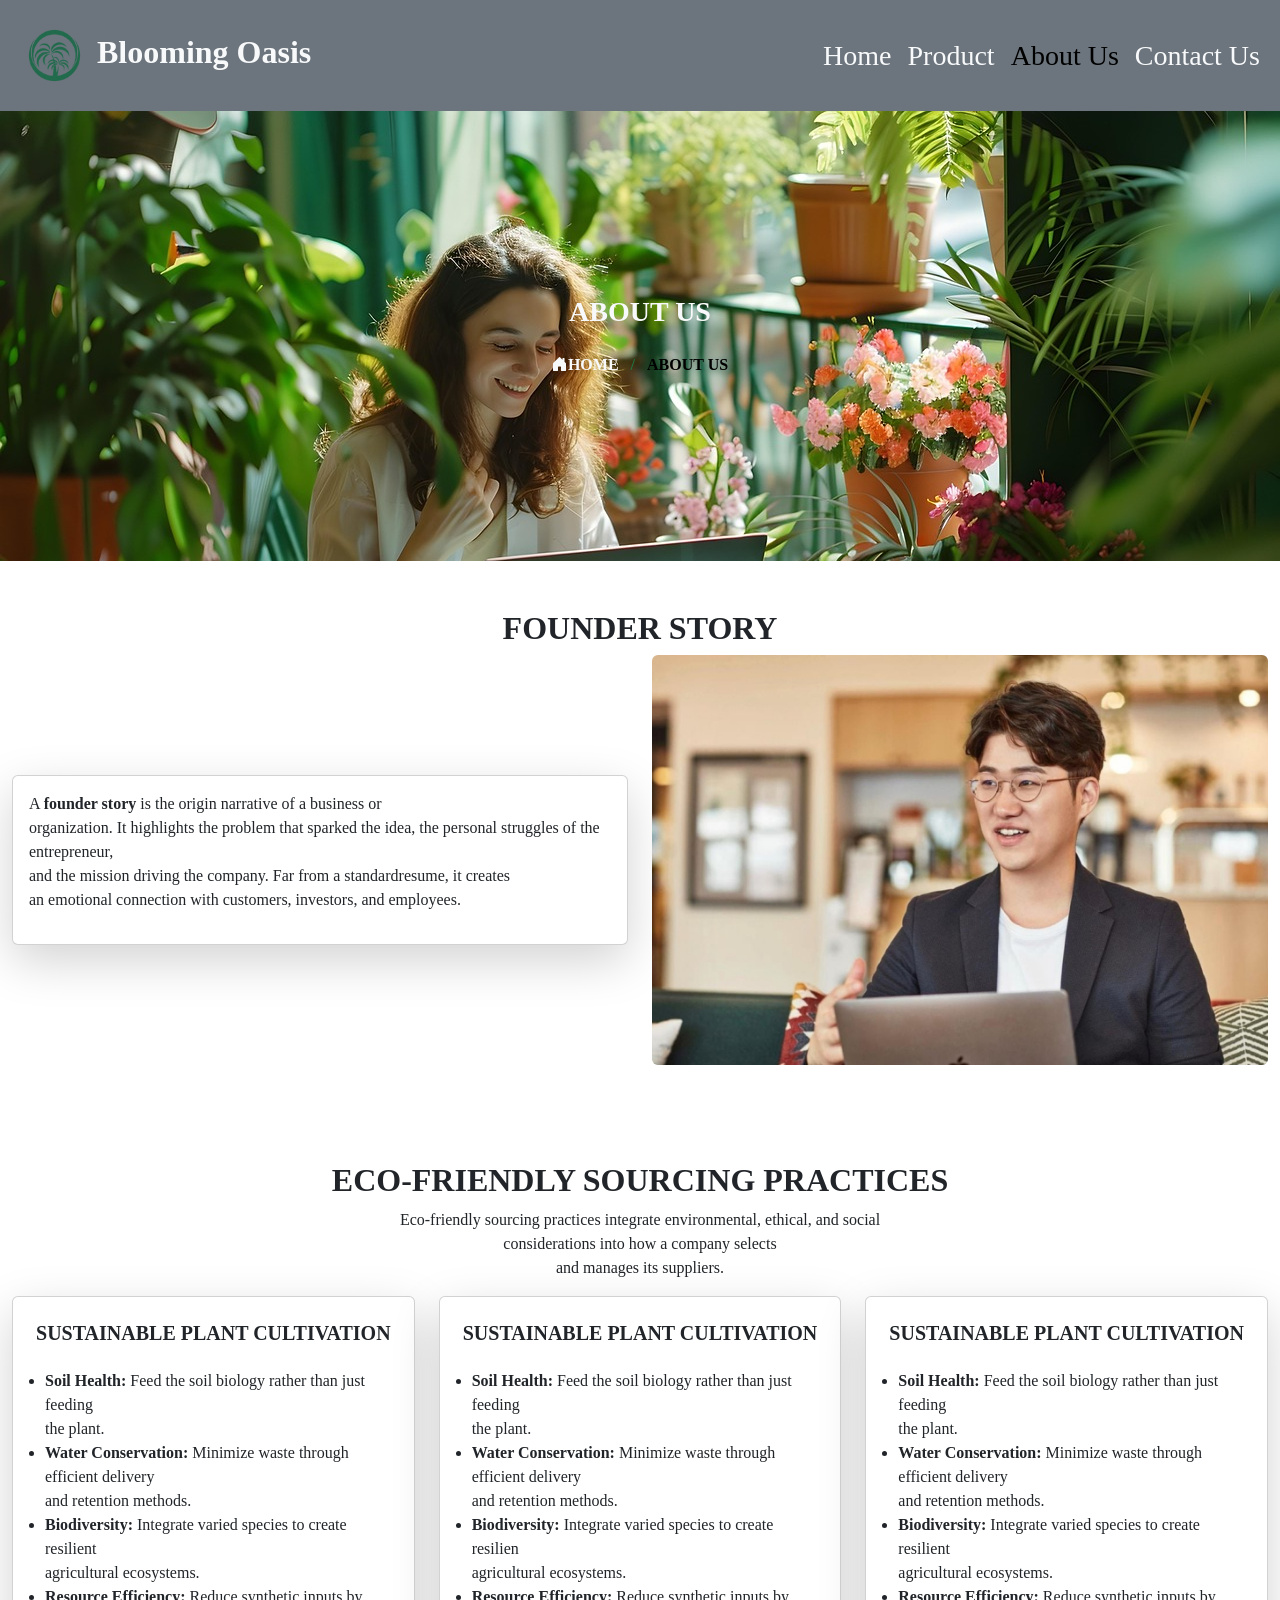
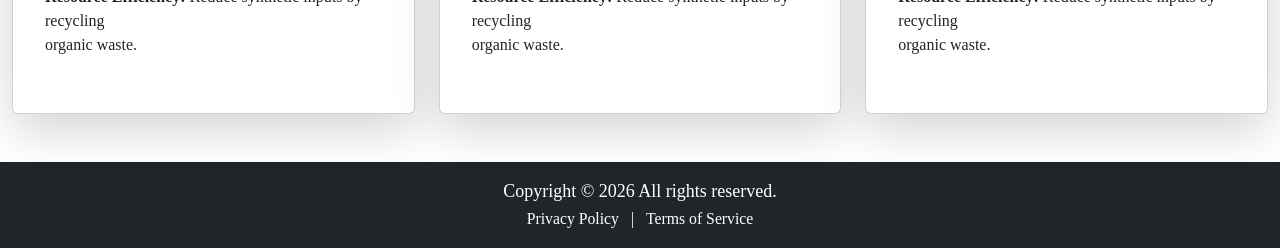
==== about_us.html @ 0d9bfa94 "first commit" ====
<!DOCTYPE html>
<html lang="en">

<head>
  <meta charset="UTF-8">
  <meta name="viewport" content="width=device-width, initial-scale=1.0">
  <title>Blooming Oasis</title>

  <!-- favicon link here -->
  <link rel="shortcut icon" href="./Assets/img/pavanprasad_ind-sunflower-7299411_640.jpg" type="image/x-icon">

  <!-- bootstrap icon link here -->
  <link rel="stylesheet" href="https://cdn.jsdelivr.net/npm/bootstrap-icons@1.13.1/font/bootstrap-icons.min.css">

  <!-- bootstrap link here -->
  <link href="https://cdn.jsdelivr.net/npm/bootstrap@5.3.8/dist/css/bootstrap.min.css" rel="stylesheet"
    integrity="sha384-sRIl4kxILFvY47J16cr9ZwB07vP4J8+LH7qKQnuqkuIAvNWLzeN8tE5YBujZqJLB" crossorigin="anonymous">

  <!-- customs css link here -->
  <link rel="stylesheet" href="./assets/css/style.css">
</head>

<body>
  <!-- header section here -->
  <section id="navbar_section" class="sticky-md-top">
    <nav class="navbar navbar-expand-lg bg-secondary text-light">
      <div class="container-fluid">
        <a class="navbar-brand fw-bold fs-2 text-light" href="#"><img src="./assets/img/logo.png" alt=""
            class="img-fluid" style="width: 85px; height: 85px;">Blooming
          Oasis</a>
        <button class="navbar-toggler" type="button" data-bs-toggle="collapse" data-bs-target="#navbarNav"
          aria-controls="navbarNav" aria-expanded="false" aria-label="Toggle navigation">
          <span class="navbar-toggler-icon"></span>
        </button>
        <div class="collapse navbar-collapse" id="navbarNav">
          <ul class="navbar-nav ms-auto">
            <li class="nav-item">
              <a class="nav-link fs-3 text-light" href="index.html">Home</a>
            </li>
            <li class="nav-item">
              <a class="nav-link fs-3 text-light" href="product.html">Product</a>
            </li>
            <li class="nav-item">
              <a class="nav-link active fs-3 text-light" aria-current=" page" href="about_us.html">About Us</a>
            </li>
            <li class="nav-item">
              <a class="nav-link fs-3 text-light" href="contact_us.html">Contact Us</a>
            </li>
          </ul>
        </div>
      </div>
    </nav>
  </section>

  <!-- breadcrumbs section here -->
  <section id="breadcrumb_section">
    <div class="container-fluid">
      <div class="row">
        <div class="breadcrubs-caption text-center">
          <h1 class="text-uppercase text-light fs-3 fw-bold">About Us</h1>
          <div class="breadcrumbs-caption-btn pt-3">
            <a href="" class="text-uppercase text-decoration-none text-light fw-bold"><i
                class="bi bi-house-door-fill"></i>home</a>
            <span class="mx-2 text-success">/</span>
            <a href="" class="text-uppercase text-decoration-none fw-bold text-black">About us</a>
          </div>
        </div>
      </div>
    </div>
  </section>

  <!-- founder story here -->
  <section id="founder_section" class="py-5">
    <div class="container-fluid">
      <h2 class="text-uppercase fw-bold text-center">Founder story</h2>
      <div class="row align-items-center justify-content-center">
        <div class="col-md-6">
          <div class="card card-zoom overflow-hidden shadow-lg">
            <p class="card-body text-break">A <strong>founder story</strong> is the origin narrative of a business or
              organization. It highlights the problem that sparked the idea, the personal struggles of the entrepreneur,
              and the mission driving the company. Far from a standardresume, it creates
              an emotional connection with customers, investors, and employees.</p>
          </div>
        </div>

        <div class="col-md-6">
          <div class="card-img overflow-hidden">
            <img src="./assets/img/ked202408220019.700x.0.jpg" alt="" class="img-fluid zoom-img rounded">
          </div>
        </div>
      </div>
    </div>
  </section>

  <!-- eco friendly ssection -->
  <section id="eco_section" class="py-5">
    <div class="container-fluid">
      <div class="content text-center">
        <h2 class="text-uppercase fw-bold">Eco-Friendly Sourcing Practices</h2>
        <p class="text-break">Eco-friendly sourcing practices integrate environmental, ethical, and social
          considerations into how a company selects
          and manages its suppliers.</p>
      </div>

      <div class="row">
        <div class="col-md-4">
          <div class="card h-100 shadow-lg py-4">
            <h5 class="card-title text-uppercase text-center fw-bold">Sustainable plant cultivation</h5>
            <ul class="card-body">
              <li class="text-break mx-3"><strong>Soil Health:</strong> Feed the soil biology rather than just feeding
                the plant.</li>
              <li class="text-break mx-3"><strong>Water Conservation:</strong> Minimize waste through efficient delivery
                and retention methods.</li>
              <li class="text-break mx-3"><strong>Biodiversity:</strong> Integrate varied species to create resilient
                agricultural ecosystems.</li>
              <li class="text-break mx-3"><strong>Resource Efficiency:</strong> Reduce synthetic inputs by recycling
                organic waste.</li>
            </ul>
          </div>
        </div>

        <div class="col-md-4">
          <div class="card h-100 shadow-lg py-4">
            <h5 class="card-title text-uppercase text-center fw-bold">Sustainable plant cultivation</h5>
            <ul class="card-body">
              <li class="text-break mx-3"><strong>Soil Health:</strong> Feed the soil biology rather than just feeding
                the plant.</li>
              <li class="text-break mx-3"><strong>Water Conservation:</strong> Minimize waste through efficient delivery
                and retention methods.
              </li>
              <li class="text-break mx-3"><strong>Biodiversity:</strong> Integrate varied species to create resilien
                agricultural ecosystems.</li>
              <li class="text-break mx-3"><strong>Resource Efficiency:</strong> Reduce synthetic inputs by recycling
                organic waste.</li>
            </ul>
          </div>
        </div>

        <div class="col-md-4">
          <div class="card h-100 shadow-lg py-4">
            <h5 class="card-title text-uppercase text-center fw-bold">Sustainable plant cultivation</h5>
            <ul class="card-body">
              <li class="text-break mx-3"><strong>Soil Health:</strong> Feed the soil biology rather than just feeding
                the plant.</li>
              <li class="text-break mx-3"><strong>Water Conservation:</strong> Minimize waste through efficient delivery
                and retention methods.</li>
              <li class="text-break mx-3"><strong>Biodiversity:</strong> Integrate varied species to create resilient
                agricultural ecosystems.</li>
              <li class="text-break mx-3"><strong>Resource Efficiency:</strong> Reduce synthetic inputs by recycling
                organic waste.</li>
            </ul>
          </div>
        </div>
      </div>
    </div>
  </section>

  <!-- footer section here -->
  <footer id="footer_section" class="py-3 bg-dark">
    <div class="container-fluid">
      <div class="soket">
        <p class="mb-0">Copyright © 2026 All rights reserved.</p>
        <small>
          <a href="#" class="text-white text-decoration-none mx-2">Privacy Policy</a>
          |
          <a href="#" class="text-white text-decoration-none mx-2"> Terms of Service</a>
        </small>
      </div>
    </div>
  </footer>


  <!-- bootstrap js link here -->
  <script src="https://cdn.jsdelivr.net/npm/@popperjs/core@2.11.8/dist/umd/popper.min.js"
    integrity="sha384-I7E8VVD/ismYTF4hNIPjVp/Zjvgyol6VFvRkX/vR+Vc4jQkC+hVqc2pM8ODewa9r"
    crossorigin="anonymous"></script>
  <script src="https://cdn.jsdelivr.net/npm/bootstrap@5.3.8/dist/js/bootstrap.min.js"
    integrity="sha384-G/EV+4j2dNv+tEPo3++6LCgdCROaejBqfUeNjuKAiuXbjrxilcCdDz6ZAVfHWe1Y"
    crossorigin="anonymous"></script>
</body>

</html>
---- assets/css/style.css ----
*,
*::after,
*::before {
  margin: 0;
  padding: 0;
  box-sizing: border-box;
  font-family: Georgia, 'Times New Roman', Times, serif;
}

#navbar_section .active {
  color: black !important;
}

#navbar_section a:hover {
  transform: scale(1.15);
  color: yellowgreen !important;
}

#banner_section,
#carouselExampleCaptions {
  overflow: hidden;
  height: 90vh;
}

#banner_section #carouselExampleCaptions .carousel-item img {
  width: 100%;
  height: 90vh;
}

#product_section {
  overflow: hidden;
}

.text-break {
  white-space: pre-line;
}

#plant_matchmaker {
  overflow: hidden !important;
}

#breadcrumb_section {
  background-image: url(../img/bloom.jpg);
  background-repeat: no-repeat;
  background-size: cover;
  height: 50vh;
  color: #ffffff;
  display: flex;
  text-align: center;
  align-items: center;
}

#plant_photo .break-text {
  white-space: pre-line;
}

.card-img {
  width: 100%;
}

.zoom-img {
  transition: 0.3s ease-in-out;
}

.zoom-img:hover {
  transform: scale(1.15);
}

#footer_section {
  display: flex;
  align-items: center;
  text-align: center;
  color: #ffffff;
  font-size: 18px;
}

#footer_section .soket p:hover {
  color: yellow !important;
}

#footer_section .soket a:hover {
  color: chartreuse !important;
}
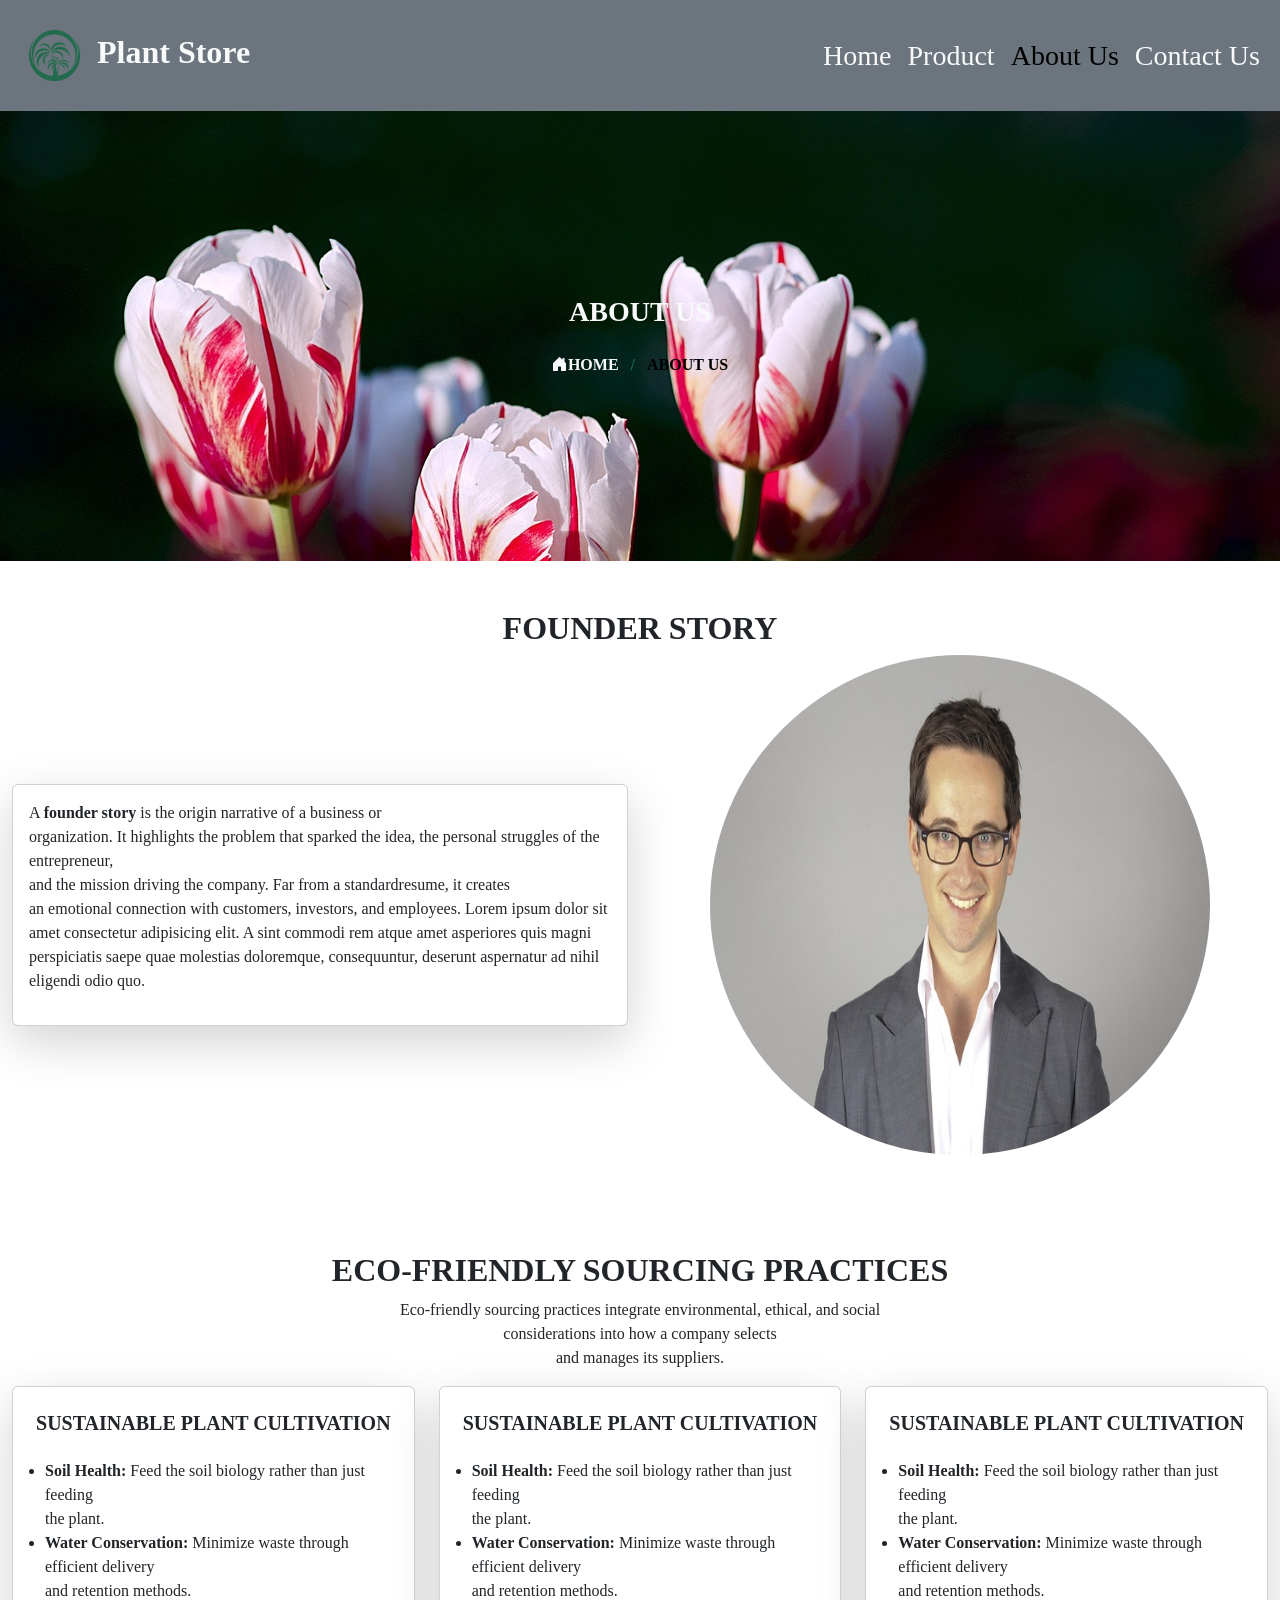
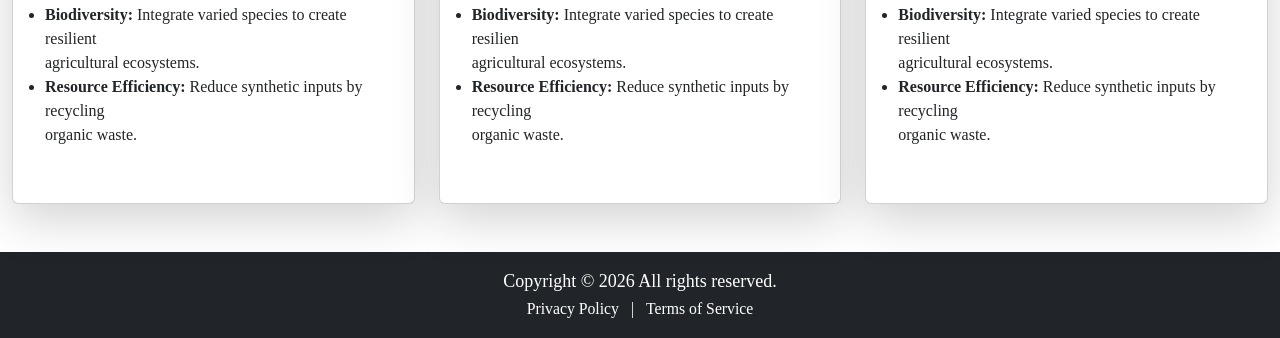
==== commit a2ceb26a: "commit" ====
--- a/about_us.html
+++ b/about_us.html
@@ -22,12 +22,11 @@
 
 <body>
   <!-- header section here -->
-  <section id="navbar_section" class="sticky-md-top">
+  <header id="navbar_section" class="sticky-md-top">
     <nav class="navbar navbar-expand-lg bg-secondary text-light">
       <div class="container-fluid">
         <a class="navbar-brand fw-bold fs-2 text-light" href="#"><img src="./assets/img/logo.png" alt=""
-            class="img-fluid" style="width: 85px; height: 85px;">Blooming
-          Oasis</a>
+            class="img-fluid" style="width: 85px; height: 85px;">Plant Store</a>
         <button class="navbar-toggler" type="button" data-bs-toggle="collapse" data-bs-target="#navbarNav"
           aria-controls="navbarNav" aria-expanded="false" aria-label="Toggle navigation">
           <span class="navbar-toggler-icon"></span>
@@ -50,7 +49,7 @@
         </div>
       </div>
     </nav>
-  </section>
+  </header>
 
   <!-- breadcrumbs section here -->
   <section id="breadcrumb_section">
@@ -79,13 +78,13 @@
             <p class="card-body text-break">A <strong>founder story</strong> is the origin narrative of a business or
               organization. It highlights the problem that sparked the idea, the personal struggles of the entrepreneur,
               and the mission driving the company. Far from a standardresume, it creates
-              an emotional connection with customers, investors, and employees.</p>
+              an emotional connection with customers, investors, and employees. Lorem ipsum dolor sit amet consectetur adipisicing elit. A sint commodi rem atque amet asperiores quis magni perspiciatis saepe quae molestias doloremque, consequuntur, deserunt aspernatur ad nihil eligendi odio quo.</p>
           </div>
         </div>
 
         <div class="col-md-6">
-          <div class="card-img overflow-hidden">
-            <img src="./assets/img/ked202408220019.700x.0.jpg" alt="" class="img-fluid zoom-img rounded">
+          <div class="card-img overflow-hidden text-center">
+            <img src="./assets/image/founder.jpg" alt="" class="img-fluid  rounded-pill " style="height: 500px ; width: 500px;">
           </div>
         </div>
       </div>
--- a/assets/css/style.css
+++ b/assets/css/style.css
@@ -4,7 +4,7 @@
   margin: 0;
   padding: 0;
   box-sizing: border-box;
-  font-family: Georgia, 'Times New Roman', Times, serif;
+  font-family: Georgia, Times, serif ;
 }
 
 #navbar_section .active {
@@ -12,8 +12,8 @@
 }
 
 #navbar_section a:hover {
-  transform: scale(1.15);
-  color: yellowgreen !important;
+
+  color: rgb(10, 155, 238) !important;
 }
 
 #banner_section,
@@ -40,7 +40,7 @@
 }
 
 #breadcrumb_section {
-  background-image: url(../img/bloom.jpg);
+  background-image: url(../image/breadcumb.jpg);
   background-repeat: no-repeat;
   background-size: cover;
   height: 50vh;
@@ -81,3 +81,15 @@
 #footer_section .soket a:hover {
   color: chartreuse !important;
 }
+#plants_section .card img{
+  height: 400px;
+}
+#curated-section .card img{
+  height: 400px;
+}
+#plants_sections .card img{
+  height: 200px;
+}
+#plant_photo .card img{
+  height: 400px;
+}
